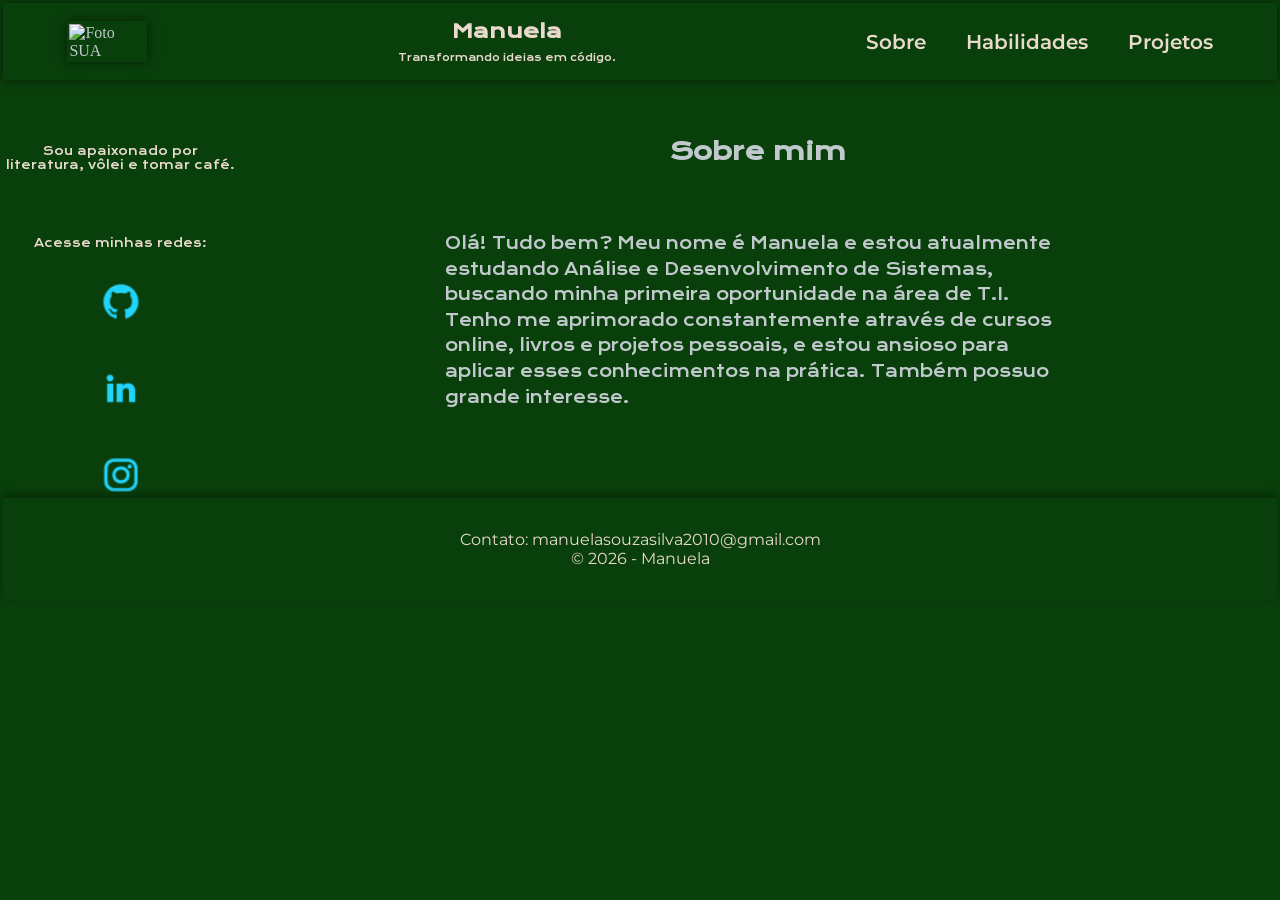
==== Portfolio-2-ds---3-bimestre-main manu/Portfolio-2-ds---3-bimestre-main/index.html @ 9376a24c "Add files via upload" ====
<!DOCTYPE html>
<html lang="pt-br">

<head>
    <meta charset="UTF-8">
    <meta name="viewport" content="width=device-width, initial-scale=1.0">
    <title>Seu nome | Desenvolvedor Front-end</title>
    <link rel="stylesheet" href="./styles/style.css">
</head>

<body>
    <!-- HEADER -->
    <header class="cabecalho">
        <img class="fotografia" src="assets/" alt="Foto SUA">

        <div class="cabecalho__texto">
            <h1>Manuela</h1>
            <p>Transformando ideias em código.</p>
        </div>

        <nav class="cabecalho__menu">
            <a class="cabecalho__menu__link" href="index.html">Sobre</a>
            <a class="cabecalho__menu__link" href="habilidades.html">Habilidades</a>
            <a class="cabecalho__menu__link" href="projetos.html">Projetos</a>
        </nav>

    </header>
        <!-- EXTRAS -->
        <aside class="extras">
            <p>Sou apaixonado por literatura, vôlei e tomar café.</p>
            <p>Acesse minhas redes:</p>
            <div class="links">
                <a href="https://github.com/" target="_blank">
                    <img src="assets/github.png" alt="Logo GitHub" class="logo-rede-social">
                </a>
                <a href="https://www.linkedin.com//" target="_blank">
                    <img src="assets/linkedin.png" alt="Logo LinkedIn" class="logo-rede-social">
                </a>
                <a href="https://www.instagram.com/" target="_blank">
                    <img src="assets/instagram.png" alt="Logo Instagram" class="logo-rede-social">
                </a>
            </div>
        </aside>
        <main class="apresentacao">
            <!-- SOBRE -->
            <section class="sobre">
                <h2>Sobre mim</h2>
                <p>Olá! Tudo bem? Meu nome é Manuela e estou atualmente estudando Análise e Desenvolvimento de Sistemas,
                    buscando
                    minha primeira oportunidade na área de T.I. Tenho me aprimorado constantemente através de cursos
                    online,
                    livros
                    e projetos pessoais, e estou ansioso para aplicar esses conhecimentos na prática. Também possuo
                    grande
                    interesse.</p>
                <p></p>
                <p></p>
            </section>
        </main>
    <!-- FOOTER -->
    <footer class="rodape">
        <p>Contato: manuelasouzasilva2010@gmail.com</p>
        <p>© 2026 - Manuela</p>
    </footer>
</body>

</html>
---- Portfolio-2-ds---3-bimestre-main manu/Portfolio-2-ds---3-bimestre-main/styles/style.css ----
@import url('https://fonts.googleapis.com/css2?family=Krona+One&family=Montserrat:wght@400;600&display=swap');

:root {
  --cor-primaria: #093f0b;
  --cor-secundaria: #c1c9cd;
  --cor-terciaria: #eadacd;
  --cor-botao: #268416;
  --cor-botao-hover: #1ca746;
  --cor-hover: #0c2d0b;

  --fonte-primaria: 'Krona One', sans-serif;
  --fonte-secundaria: 'Montserrat', sans-serif;
}

* {
  margin: 0;
  padding: 0;
  box-sizing: border-box;
}

body {
  display: flex;
  flex-wrap: wrap;
  background-color: var(--cor-primaria);
  flex: 1 1 100vw;
  color: var(--cor-secundaria);
  margin: 3px;
}

.cabecalho {
  display: flex;
  justify-content: space-between;
  align-items: center;
  flex: 1 1 100vw;
  padding: 1rem 4rem 1rem 4rem;
  box-shadow: 0 0 0.625rem rgba(0, 0, 0, 0.5);
  transition: transform 0.3s, box-shadow 0.3s;
}

.cabecalho__menu {
  display: flex;
  gap: 40px;
}

.cabecalho__menu__link {
  font-family: var(--fonte-secundaria);
  font-size: 1.225rem;
  font-weight: 600;
  color: var(--cor-terciaria);
  text-decoration: none;
  transition: transform 0.3s ease;
}

.cabecalho__menu__link:hover {
  transform: scale(1.1);
}

.fotografia {
  display: flex;
  justify-content: center;
  align-items: center;
  padding: 0.150rem;
  width: 7%;
  height: auto;
  box-shadow: 0 0 0.625rem rgba(0, 0, 0, 0.5);
  transition: transform 0.3s, box-shadow 0.3s;
}

.cabecalho__texto {
  text-align: center;
  font-size: 0.600rem;
  color: var(--cor-terciaria);
  font-family: var(--fonte-primaria);
}

.cabecalho__texto h1 {
  padding-bottom: 0.500rem;
}

.extras {
  flex: 2 1 200px;
}

.extras p {
  font-family: var(--fonte-primaria);
  color: var(--cor-terciaria);
  font-size: .7rem;
  font-weight: 400;
  text-align: center;
  margin-top: 4rem;
}

.links {
  display: flex;
  flex-direction: column;
  justify-content: space-between;
  align-items: center;
  margin-top: 2rem;
  gap: 44px;
}

.logo-rede-social {
  width: 40px;
  margin: 0 10px;
  transition: transform 0.3s ease;
}

.logo-rede-social:hover {
  transform: scale(1.1);
}

.apresentacao {
  display: flex;
  flex: 30 1 500px;
  padding: 4% 10% 4% 10%;
  align-items: center;
  justify-content: space-between;
  gap: 64px;
}

.sobre {
  padding: 0% 10% 0% 10%;
  font-family: var(--fonte-primaria);
  font-size: 1rem;
  font-weight: 400;
}

.sobre h2 {
  margin-bottom: 4rem;
  text-align: center;
}

.sobre p {
  margin-bottom: 2rem;
  line-height: 1.6;
}

.habilidades {
  font-family: var(--fonte-secundaria);
  background-color: var(--cor-primaria);
  padding: 2.5rem 1.25rem;
  text-align: center;
}

.habilidades h2 {
  color: var(--cor-secundaria);
  font-size: 2rem;
  margin-bottom: 4rem;
}

.habilidades-container {
  display: flex;
  justify-content: center;
  align-items: center;
  flex-wrap: wrap;
  gap: 2rem;
}

.habilidades-box {
  background-color: var(--cor-hover);
  border-radius: 0.9375rem;
  padding: 1.25rem;
  width: 15.625rem;
  box-shadow: 0 0 0.625rem rgba(0, 0, 0, 0.5);
  transition: transform 0.3s, box-shadow 0.3s;
  vertical-align: top;
}

.habilidades-container .habilidades-box {
  background: var(--cor-hover);
  text-align: center;
  border: 0.125rem solid var(--cor-botao);
  transition: 0.5s ease;
}

.habilidades-container .habilidades-box:hover {
  border-color: var(--cor-botao-hover);
  transform: scale(1.02);
}

.habilidades-container h3 {
  color: var(--cor-secundaria);
  font-size: 1rem;
  margin: 0.9375rem 0;
}

.habilidades-logo {
  width: 3.125rem;
  height: auto;
  margin-bottom: 0.625rem;
}

.projetos {
  font-family: var(--fonte-secundaria);
  background-color: var(--cor-primaria);
  padding: 2.5rem 1.25rem;
  text-align: center;
}

.projetos h2 {
  color: var(--cor-secundaria);
  font-size: 2rem;
  margin-bottom: 4rem;
}

.projetos-container {
  display: inline-block;
  background-color: var(--cor-hover);
  border-radius: 0.9375rem;
  padding: 1.25rem;
  margin: 0.625rem;
  width: 15.625rem;
  min-height: 15.625rem;
  border: 0.125rem solid var(--cor-botao);
  box-shadow: 0 0 0.625rem rgba(0, 0, 0, 0.5);
  transition: 0.5s ease;
  vertical-align: top;
}

.projetos-container:hover {
  transform: scale(1.02);
}

.projetos-container h3,
.projetos-container p {
  color: var(--cor-secundaria);
  font-size: 1rem;
  margin: 0.9375rem 0;
}

.projetos-container a {
  display: inline-block;
  background-color: var(--cor-botao);
  color: var(--cor-secundaria);
  padding: 0.625rem 0.625rem;
  margin-top: auto;
  border-radius: 1rem;
  text-decoration: none;
  transition: 0.3s;
}

.projetos-container a:hover {
  background-color: var(--cor-botao-hover);
  box-shadow: 0 0 0.9375rem var(--cor-botao-hover);
}

.rodape {
  flex: 1 1 100vw;
  color: var(--cor-terciaria);
  text-align: center;
  font-family: var(--fonte-secundaria);
  font-size: 1rem;
  font-weight: 400;
  padding: 2rem 0;
  box-shadow: 0 -4px 8px rgba(0, 0, 0, 0.3);
  transition: transform 0.3s, box-shadow 0.3s;
}

@media (max-width: 768px) {

  .cabecalho {
    flex-direction: column;
    align-items: center;
    padding: 1rem 2rem;
    gap: 1rem;
    text-align: center;
  }

  .fotografia {
    order: 1;
  }

  .cabecalho__texto {
    order: 2;
  }

  .cabecalho__menu {
    order: 3;
  }

  .cabecalho__menu {
    flex-direction: column;
    padding: 1rem;
    gap: 1rem;
  }

  .fotografia {
    width: 30%;
  }

  .cabecalho__texto h1 {
    margin-top: 1rem;
    font-size: 1.2rem;
  }

  .cabecalho__texto p {
    font-size: 1rem;
  }

  .apresentacao {
    flex-direction: column;
    padding: 2rem 1rem;
    gap: 2rem;
  }

  .extras {
    text-align: center;
    padding: 2rem 1rem;
  }

  .links {
    flex-direction: row;
    justify-content: center;
    gap: 2rem;
    flex-wrap: wrap;
  }


  .habilidades-box {
    width: 100%;
    max-width: 300px;
  }


  .projetos-container {
    display: block;
    width: 100%;
    margin: 1rem auto;
    max-width: 350px;
  }


  .rodape {
    font-size: 0.875rem;
    padding: 1rem 0;
  }
}
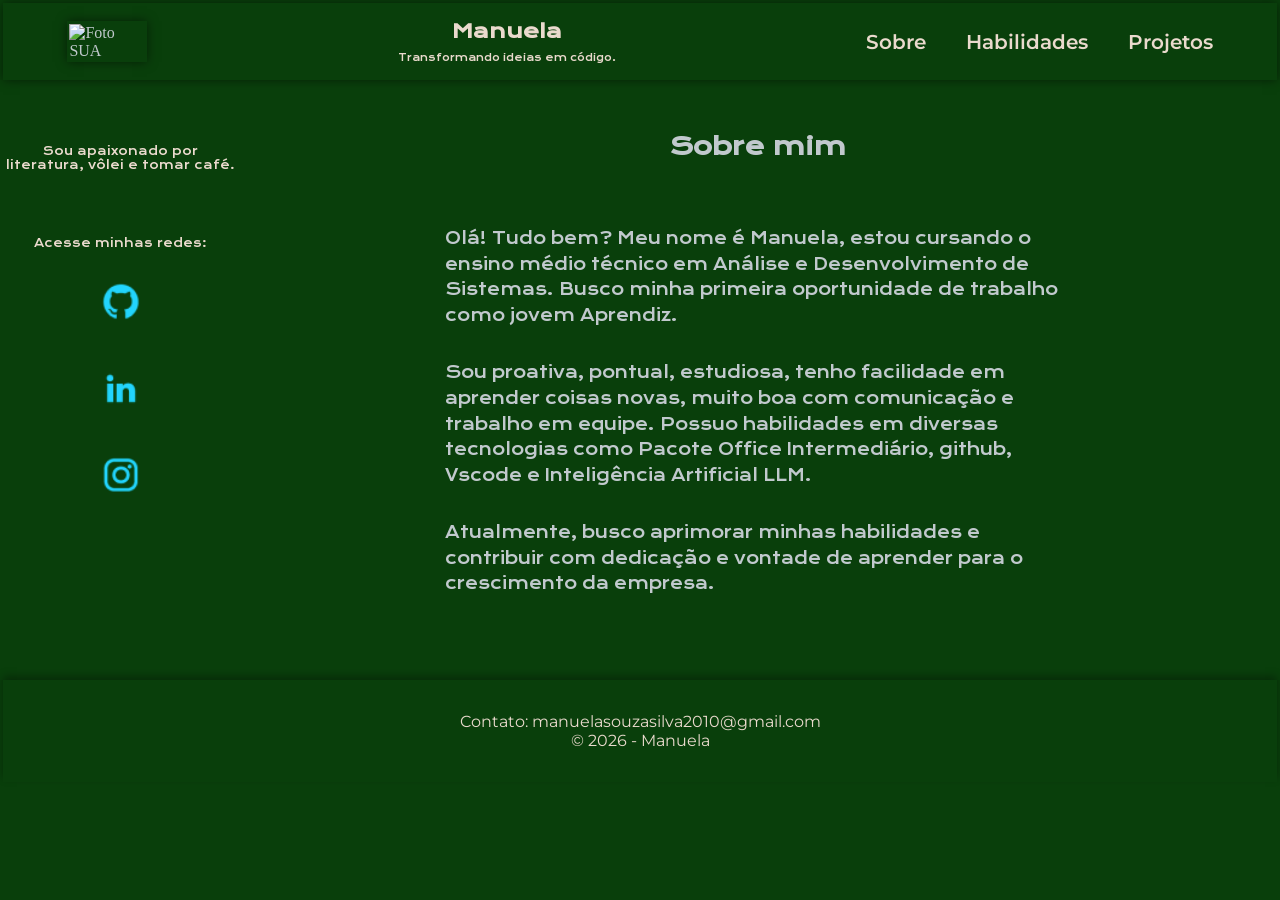
==== commit 1f34a495: "Add files via upload" ====
--- a/Portfolio-2-ds---3-bimestre-main manu/Portfolio-2-ds---3-bimestre-main/index.html
+++ b/Portfolio-2-ds---3-bimestre-main manu/Portfolio-2-ds---3-bimestre-main/index.html
@@ -4,14 +4,14 @@
 <head>
     <meta charset="UTF-8">
     <meta name="viewport" content="width=device-width, initial-scale=1.0">
-    <title>Seu nome | Desenvolvedor Front-end</title>
+    <title>Manuela S. da Silva | Desenvolvedora Front-end</title>
     <link rel="stylesheet" href="./styles/style.css">
 </head>
 
 <body>
     <!-- HEADER -->
     <header class="cabecalho">
-        <img class="fotografia" src="assets/" alt="Foto SUA">
+        <img class="fotografia" src="assets/Foto do currículo.jpeg" alt="Foto SUA">
 
         <div class="cabecalho__texto">
             <h1>Manuela</h1>
@@ -30,13 +30,13 @@
             <p>Sou apaixonado por literatura, vôlei e tomar café.</p>
             <p>Acesse minhas redes:</p>
             <div class="links">
-                <a href="https://github.com/" target="_blank">
+                <a href="https://github.com/manuelasouzasilva2010-prog" target="_blank">
                     <img src="assets/github.png" alt="Logo GitHub" class="logo-rede-social">
                 </a>
                 <a href="https://www.linkedin.com//" target="_blank">
                     <img src="assets/linkedin.png" alt="Logo LinkedIn" class="logo-rede-social">
                 </a>
-                <a href="https://www.instagram.com/" target="_blank">
+                <a href="https://www.instagram.com/ma_silva16a" target="_blank">
                     <img src="assets/instagram.png" alt="Logo Instagram" class="logo-rede-social">
                 </a>
             </div>
@@ -45,16 +45,9 @@
             <!-- SOBRE -->
             <section class="sobre">
                 <h2>Sobre mim</h2>
-                <p>Olá! Tudo bem? Meu nome é Manuela e estou atualmente estudando Análise e Desenvolvimento de Sistemas,
-                    buscando
-                    minha primeira oportunidade na área de T.I. Tenho me aprimorado constantemente através de cursos
-                    online,
-                    livros
-                    e projetos pessoais, e estou ansioso para aplicar esses conhecimentos na prática. Também possuo
-                    grande
-                    interesse.</p>
-                <p></p>
-                <p></p>
+                <p>Olá! Tudo bem? Meu nome é Manuela, estou cursando o ensino médio técnico em Análise e Desenvolvimento de Sistemas. Busco minha primeira oportunidade de trabalho como jovem Aprendiz.</p>
+                <p>Sou proativa, pontual, estudiosa, tenho facilidade em aprender coisas novas, muito boa com comunicação e trabalho em equipe. Possuo habilidades em diversas tecnologias como Pacote Office Intermediário, github, Vscode e Inteligência Artificial LLM.</p>
+                <p>Atualmente, busco aprimorar minhas habilidades e contribuir com dedicação e vontade de aprender para o crescimento da empresa.</p>
             </section>
         </main>
     <!-- FOOTER -->
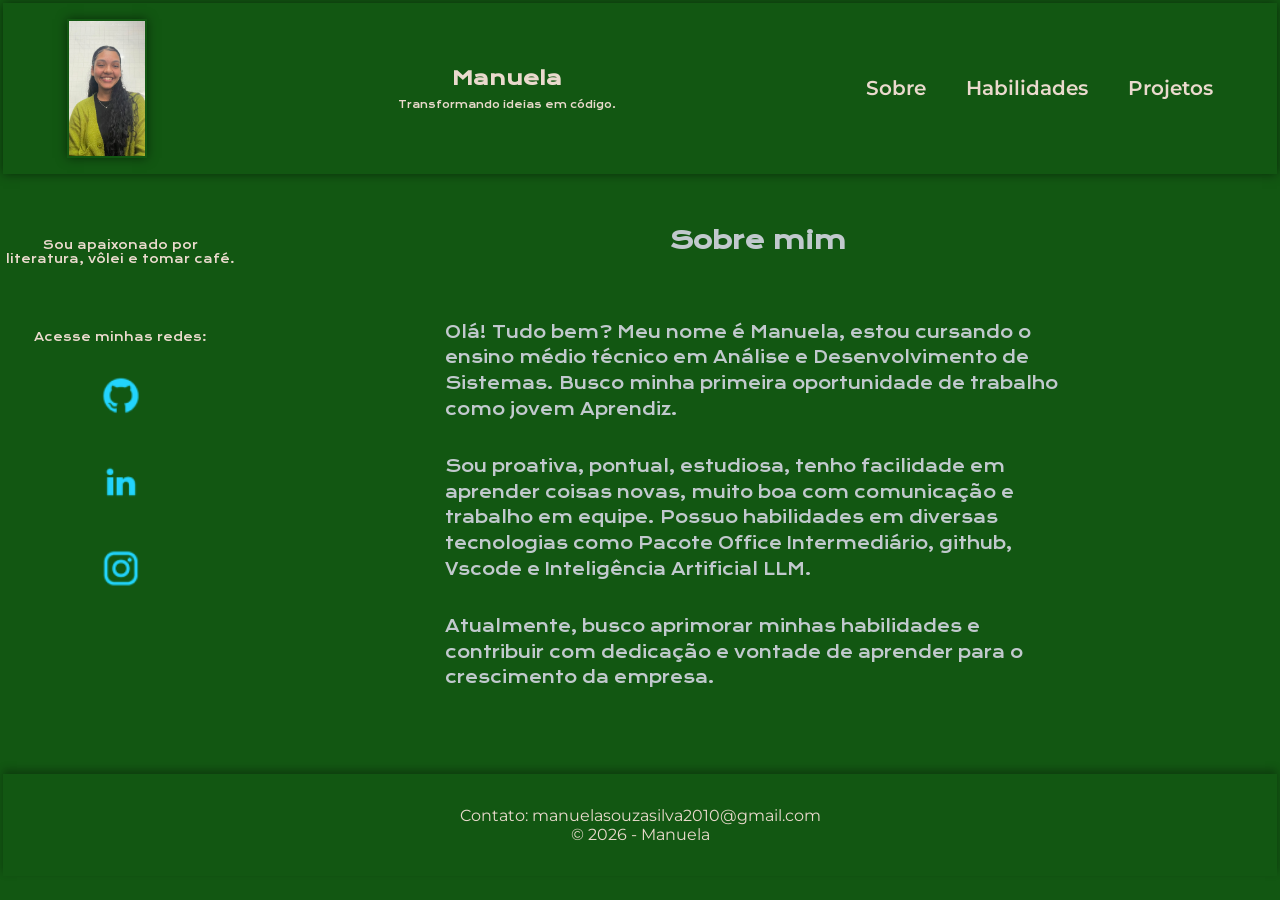
==== commit d979d38a: "Add files via upload" ====
--- a/Portfolio-2-ds---3-bimestre-main manu/Portfolio-2-ds---3-bimestre-main/index.html
+++ b/Portfolio-2-ds---3-bimestre-main manu/Portfolio-2-ds---3-bimestre-main/index.html
@@ -33,7 +33,7 @@
                 <a href="https://github.com/manuelasouzasilva2010-prog" target="_blank">
                     <img src="assets/github.png" alt="Logo GitHub" class="logo-rede-social">
                 </a>
-                <a href="https://www.linkedin.com//" target="_blank">
+                <a href="https://www.linkedin.com/in/manuela-souza-450233439?utm_source=share_via&utm_content=profile&utm_medium=member_ios" target="_blank">
                     <img src="assets/linkedin.png" alt="Logo LinkedIn" class="logo-rede-social">
                 </a>
                 <a href="https://www.instagram.com/ma_silva16a" target="_blank">
--- a/Portfolio-2-ds---3-bimestre-main manu/Portfolio-2-ds---3-bimestre-main/styles/style.css
+++ b/Portfolio-2-ds---3-bimestre-main manu/Portfolio-2-ds---3-bimestre-main/styles/style.css
@@ -1,11 +1,11 @@
 @import url('https://fonts.googleapis.com/css2?family=Krona+One&family=Montserrat:wght@400;600&display=swap');
 
 :root {
-  --cor-primaria: #093f0b;
+  --cor-primaria: #125712;
   --cor-secundaria: #c1c9cd;
   --cor-terciaria: #eadacd;
-  --cor-botao: #268416;
-  --cor-botao-hover: #1ca746;
+  --cor-botao: #1e790d;
+  --cor-botao-hover: #73b988;
   --cor-hover: #0c2d0b;
 
   --fonte-primaria: 'Krona One', sans-serif;
@@ -64,6 +64,10 @@
   height: auto;
   box-shadow: 0 0 0.625rem rgba(0, 0, 0, 0.5);
   transition: transform 0.3s, box-shadow 0.3s;
+}
+
+.fotografia:hover {
+  transform: scale(1.02);
 }
 
 .cabecalho__texto {
